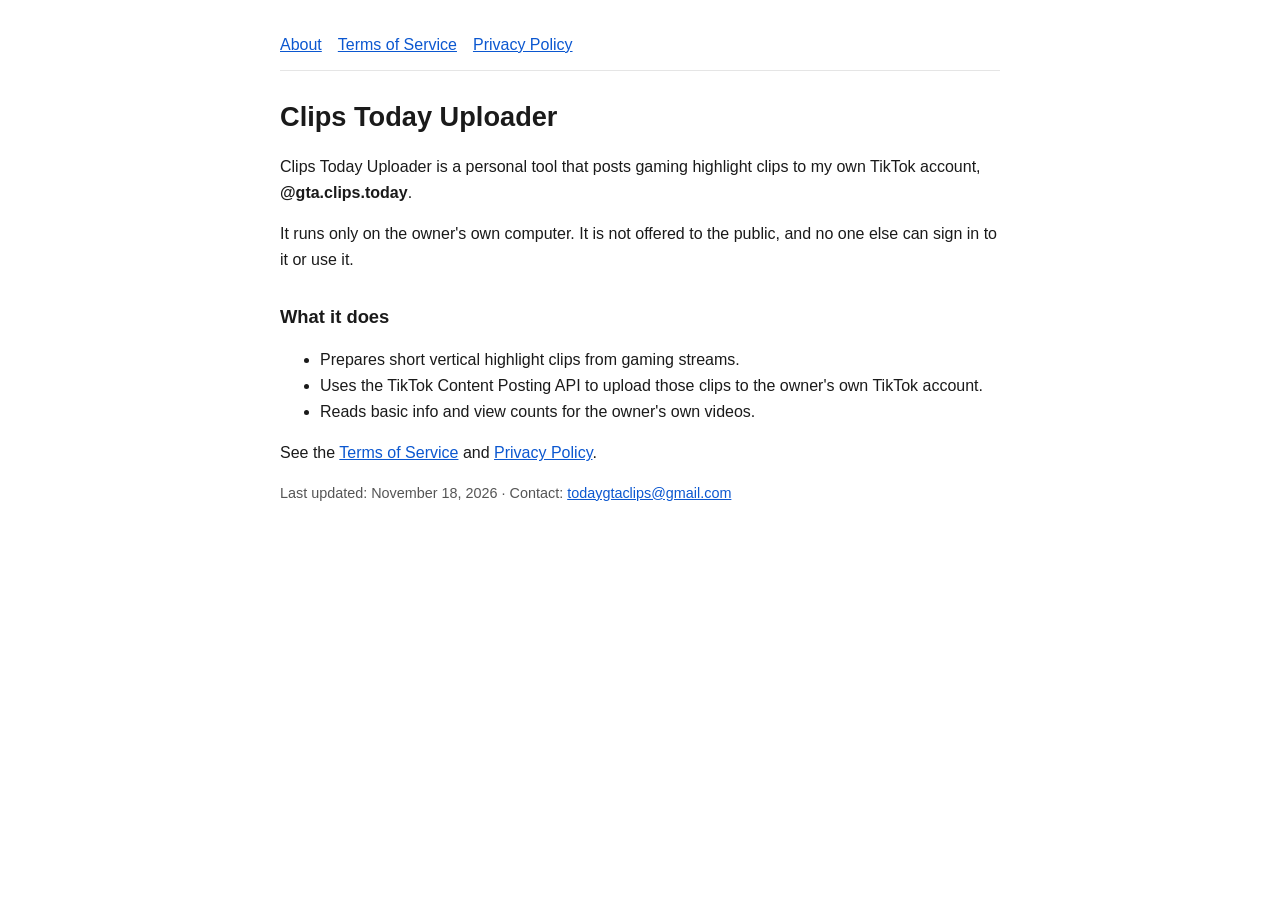
==== index.html @ 44e9e434 "Clips Today Uploader: about, terms, privacy pages Co-Authored-By: Claude Opus 5.5 <noreply@anthropic" ====
<!doctype html>
<html lang="en"><head><meta charset="utf-8"><meta name="viewport" content="width=device-width,initial-scale=1">
<title>Clips Today Uploader</title><link rel="stylesheet" href="style.css"></head>
<body><main>
<nav><a href="index.html">About</a><a href="terms.html">Terms of Service</a><a href="privacy.html">Privacy Policy</a></nav>
<h1>Clips Today Uploader</h1>
<p>Clips Today Uploader is a personal tool that posts gaming highlight clips to my own TikTok account, <strong>@gta.clips.today</strong>.</p>
<p>It runs only on the owner's own computer. It is not offered to the public, and no one else can sign in to it or use it.</p>
<h2>What it does</h2>
<ul>
<li>Prepares short vertical highlight clips from gaming streams.</li>
<li>Uses the TikTok Content Posting API to upload those clips to the owner's own TikTok account.</li>
<li>Reads basic info and view counts for the owner's own videos.</li>
</ul>
<p>See the <a href="terms.html">Terms of Service</a> and <a href="privacy.html">Privacy Policy</a>.</p>
<p class="muted">Last updated: November 18, 2026 · Contact: <a href="mailto:todaygtaclips@gmail.com">todaygtaclips@gmail.com</a></p>
</main></body></html>
---- style.css ----
:root{--bg:#fff;--fg:#1a1a1a;--muted:#555;--link:#0b57d0;--line:#e5e5e5}
@media (prefers-color-scheme:dark){:root{--bg:#121212;--fg:#ececec;--muted:#aaa;--link:#8ab4f8;--line:#2a2a2a}}
body{margin:0;background:var(--bg);color:var(--fg);font:16px/1.6 -apple-system,BlinkMacSystemFont,"Segoe UI",Roboto,sans-serif}
main{max-width:720px;margin:0 auto;padding:32px 16px 64px}
nav{display:flex;gap:16px;border-bottom:1px solid var(--line);padding-bottom:12px;margin-bottom:24px}
a{color:var(--link)}h1{font-size:1.7rem;margin:.2em 0}h2{font-size:1.15rem;margin-top:1.6em}
.muted{color:var(--muted);font-size:.9rem}
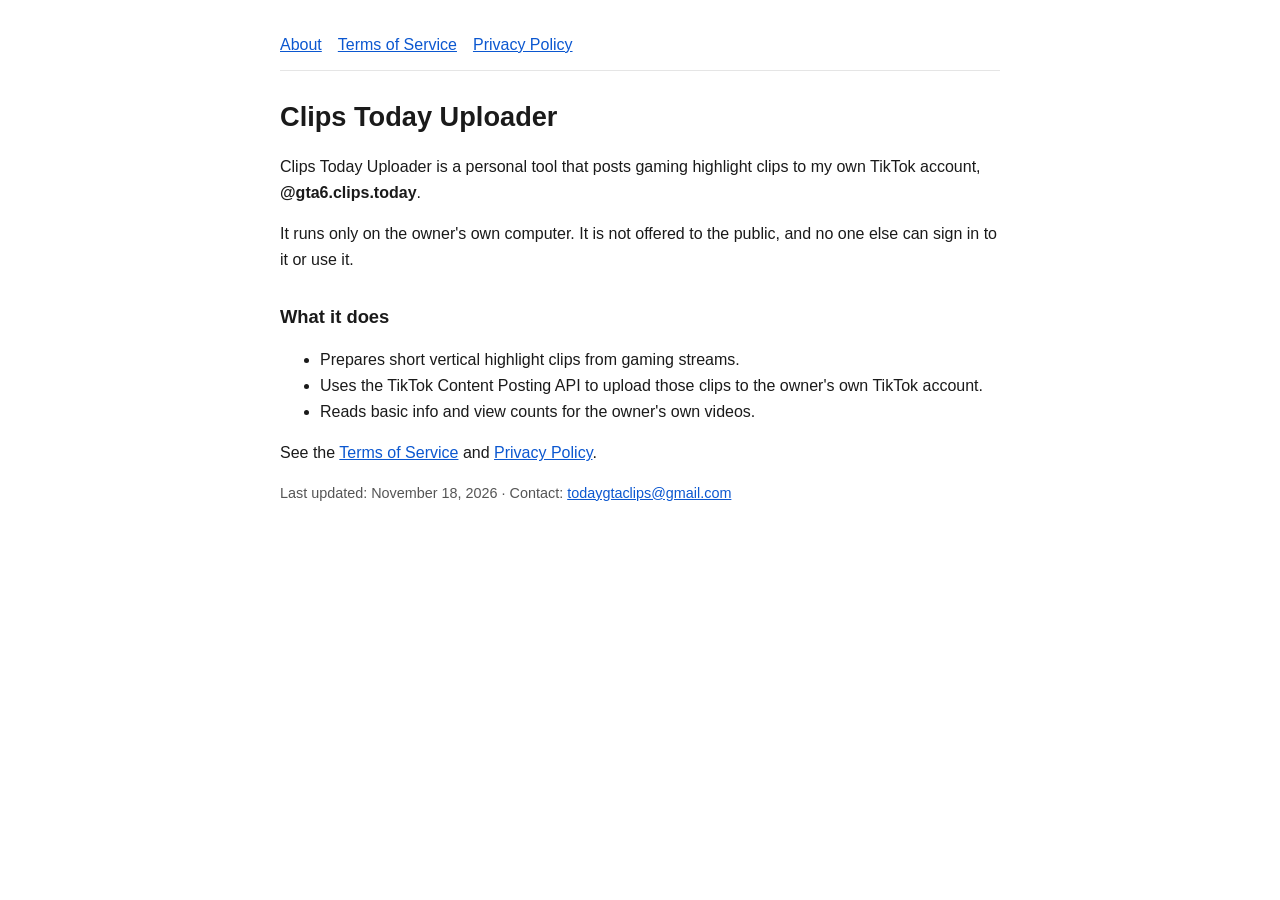
==== commit c4ae9dad: "Fix TikTok handle: @gta6.clips.today Co-Authored-By: Claude Opus 5.5 <noreply@anthropic.com>" ====
--- a/index.html
+++ b/index.html
@@ -4,7 +4,7 @@
 <body><main>
 <nav><a href="index.html">About</a><a href="terms.html">Terms of Service</a><a href="privacy.html">Privacy Policy</a></nav>
 <h1>Clips Today Uploader</h1>
-<p>Clips Today Uploader is a personal tool that posts gaming highlight clips to my own TikTok account, <strong>@gta.clips.today</strong>.</p>
+<p>Clips Today Uploader is a personal tool that posts gaming highlight clips to my own TikTok account, <strong>@gta6.clips.today</strong>.</p>
 <p>It runs only on the owner's own computer. It is not offered to the public, and no one else can sign in to it or use it.</p>
 <h2>What it does</h2>
 <ul>
